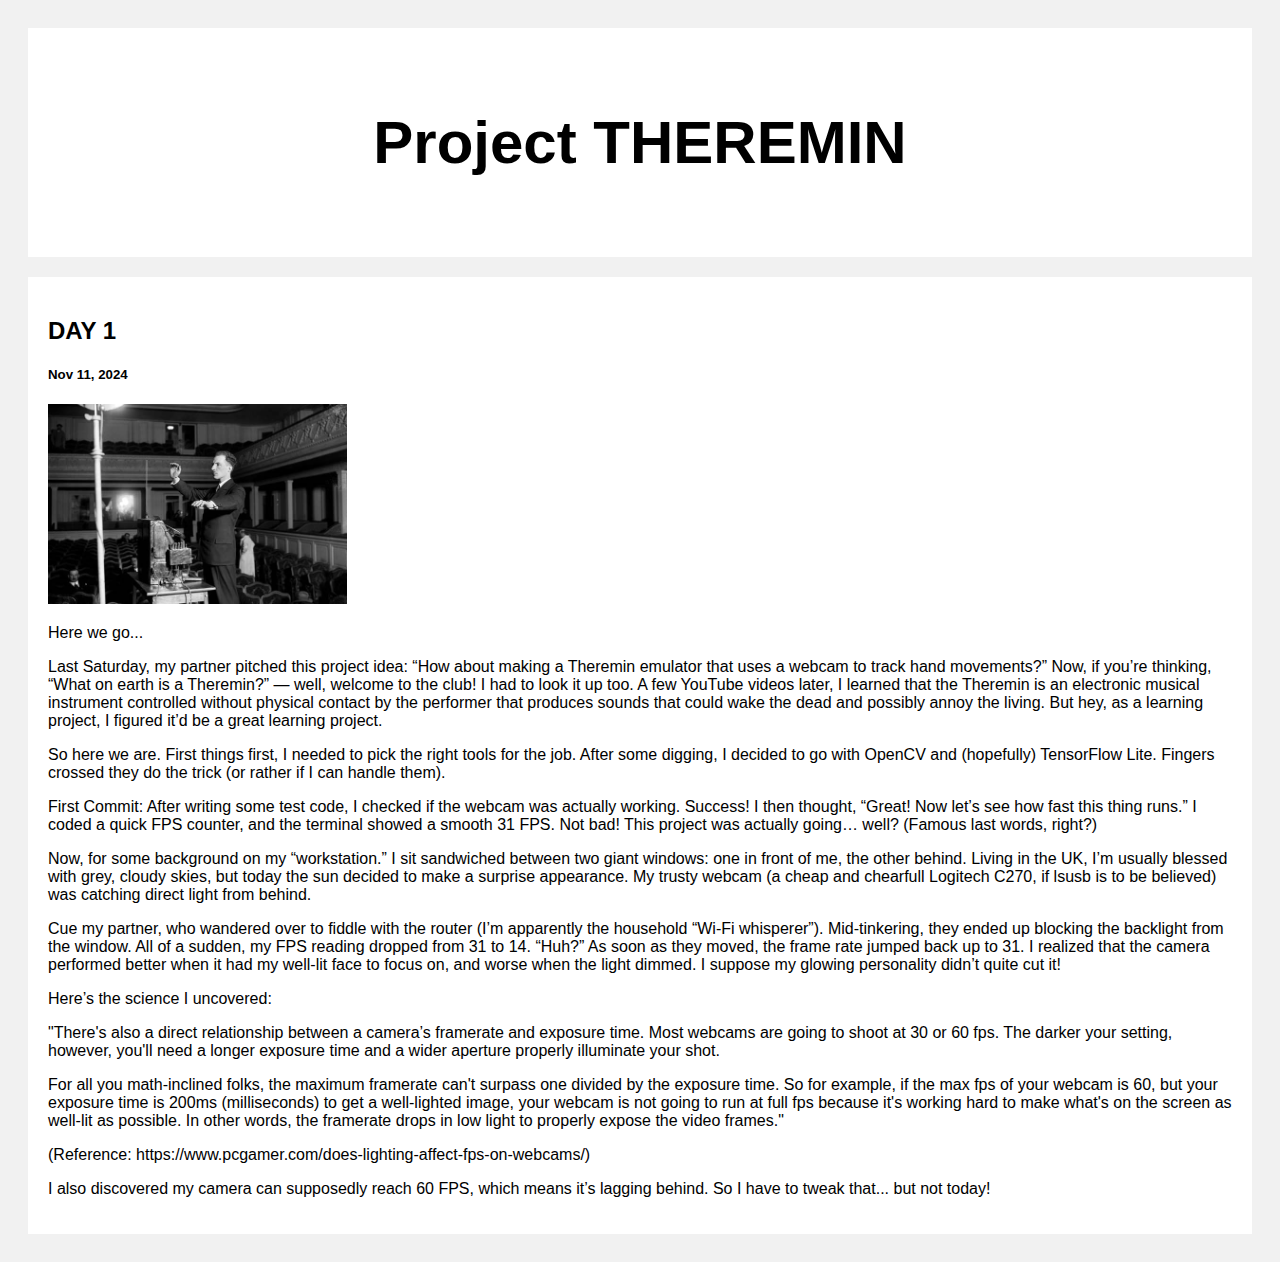
==== bitacora-day-one.html @ bfe49fab "Update bitacora-day-one.html" ====
<!DOCTYPE html>
<html>
<head>
<meta name="viewport" content="width=device-width, initial-scale=1">
<style>
* {
  box-sizing: border-box;
}

/* Add a gray background color with some padding */
body {
  font-family: Arial;
  padding: 20px;
  background: #f1f1f1;
}

/* Header/Blog Title */
.header {
  padding: 30px;
  font-size: 40px;
  text-align: center;
  background: white;
}

/* Fake image */
.fakeimg {
  background-color: #aaa;
  width: 100%;
  padding: 20px;
}

/* Add a card effect for articles */
.card {
   background-color: white;
   padding: 20px;
   margin-top: 20px;
}

/* Clear floats after the columns */
.row:after {
  content: "";
  display: table;
  clear: both;
}

/* Footer */
.footer {
  padding: 20px;
  text-align: center;
  background: #ddd;
  margin-top: 20px;
}

/* Responsive layout - when the screen is less than 800px wide, make the two columns stack on top of each other instead of next to each other */
@media screen and (max-width: 800px) {
  .leftcolumn, .rightcolumn {   
    width: 100%;
    padding: 0;
  }
}
</style>
</head>
<body>

<div class="header">
  <h2>Project THEREMIN</h2>
</div>

<div class="row">
  <div class="leftcolumn">
    <div class="card">
      <h2>DAY 1</h2>
      <h5>Nov 11, 2024</h5>
      <img src="data/Termen_demonstrating_Termenvox.jpg" alt="Termen demonstrating Termenvox" style="height:200px;">
      <p>Here we go...</p>
      <p>Last Saturday, my partner pitched this project idea: “How about making a Theremin emulator that uses a webcam to track hand movements?” Now, if you’re thinking, “What on earth is a Theremin?” — well, welcome to the club! I had to look it up too. A few YouTube videos later, I learned that the Theremin is an electronic musical instrument controlled without physical contact by the performer that produces sounds that could wake the dead and possibly annoy the living. But hey, as a learning project, I figured it’d be a great learning project.</p>

<p>So here we are. First things first, I needed to pick the right tools for the job. After some digging, I decided to go with OpenCV and (hopefully) TensorFlow Lite. Fingers crossed they do the trick (or rather if I can handle them).</p>

<p>First Commit: After writing some test code, I checked if the webcam was actually working. Success! I then thought, “Great! Now let’s see how fast this thing runs.” I coded a quick FPS counter, and the terminal showed a smooth 31 FPS. Not bad! This project was actually going… well? (Famous last words, right?)</p>

<p>Now, for some background on my “workstation.” I sit sandwiched between two giant windows: one in front of me, the other behind. Living in the UK, I’m usually blessed with grey, cloudy skies, but today the sun decided to make a surprise appearance. My trusty webcam (a cheap and chearfull Logitech C270, if lsusb is to be believed) was catching direct light from behind.</p>

<p>Cue my partner, who wandered over to fiddle with the router (I’m apparently the household “Wi-Fi whisperer”). Mid-tinkering, they ended up blocking the backlight from the window. All of a sudden, my FPS reading dropped from 31 to 14. “Huh?” As soon as they moved, the frame rate jumped back up to 31. I realized that the camera performed better when it had my well-lit face to focus on, and worse when the light dimmed. I suppose my glowing personality didn’t quite cut it!</p>

<p>Here’s the science I uncovered:</p>

<p>"There's also a direct relationship between a camera’s framerate and exposure time. Most webcams are going to shoot at 30 or 60 fps. The darker your setting, however, you'll need a longer exposure time and a wider aperture properly illuminate your shot.</p>

<p>For all you math-inclined folks, the maximum framerate can't surpass one divided by the exposure time. So for example, if the max fps of your webcam is 60, but your exposure time is 200ms (milliseconds) to get a well-lighted image, your webcam is not going to run at full fps because it's working hard to make what's on the screen as well-lit as possible. In other words, the framerate drops in low light to properly expose the video frames."</p>

<p>(Reference: https://www.pcgamer.com/does-lighting-affect-fps-on-webcams/)</p>

<p>I also discovered my camera can supposedly reach 60 FPS, which means it’s lagging behind. So I have to tweak that... but not today!</p>
    </div>
</body>
</html>
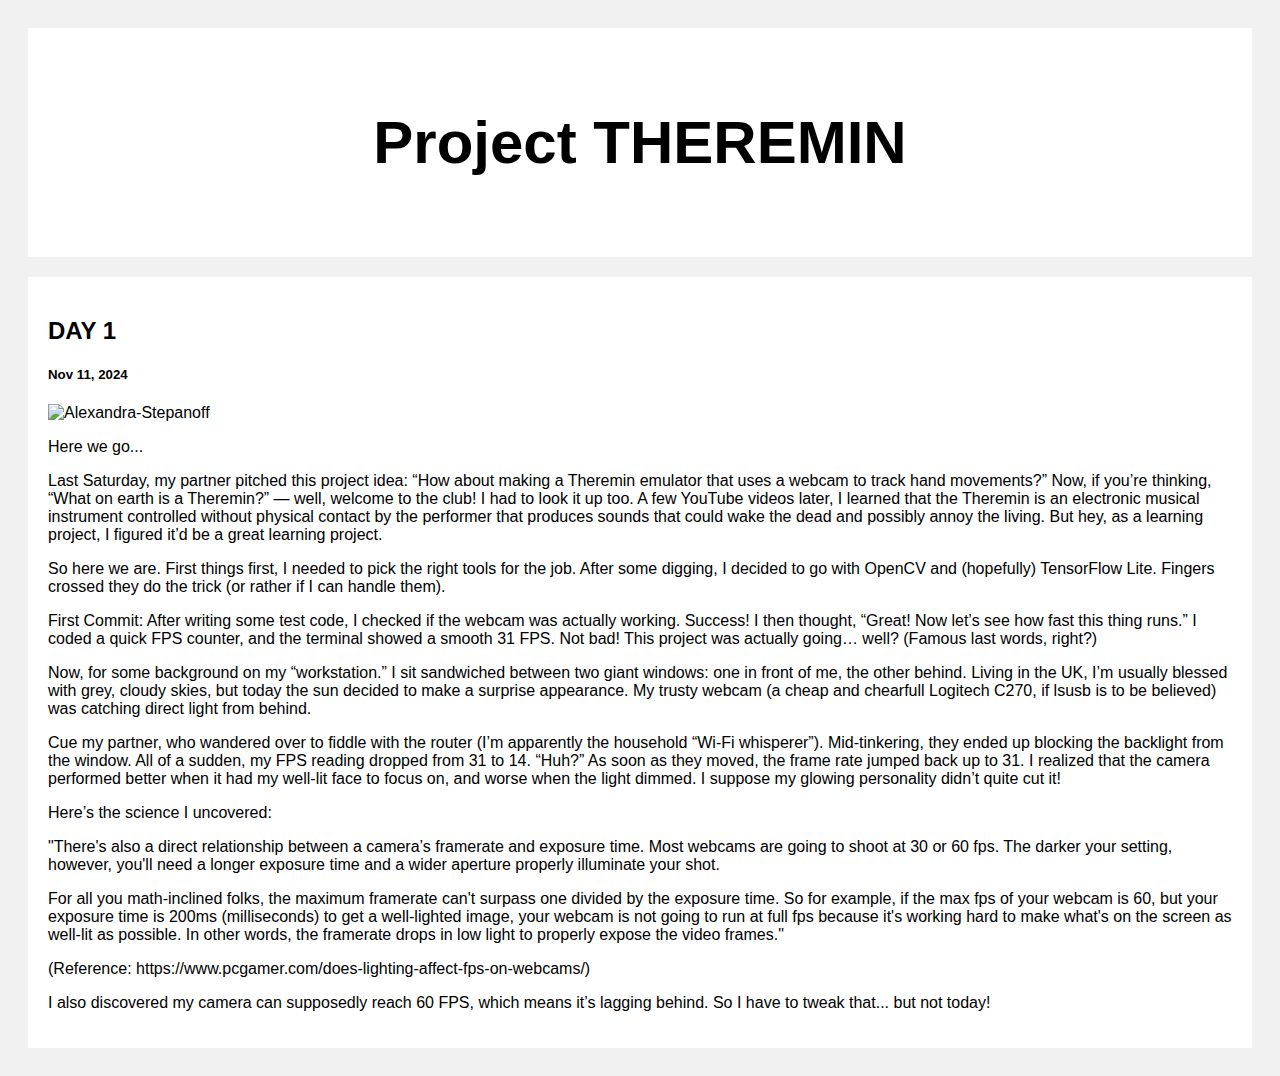
==== commit d8b380f7: "Update bitacora-day-one.html" ====
--- a/bitacora-day-one.html
+++ b/bitacora-day-one.html
@@ -24,7 +24,6 @@
 
 /* Fake image */
 .fakeimg {
-  background-color: #aaa;
   width: 100%;
   padding: 20px;
 }
@@ -71,7 +70,7 @@
     <div class="card">
       <h2>DAY 1</h2>
       <h5>Nov 11, 2024</h5>
-      <img src="data/Termen_demonstrating_Termenvox.jpg" alt="Termen demonstrating Termenvox" style="height:200px;">
+      <img src="data/Theramin-Alexandra-Stepanoff-1930.jpg" alt="Alexandra-Stepanoff">
       <p>Here we go...</p>
       <p>Last Saturday, my partner pitched this project idea: “How about making a Theremin emulator that uses a webcam to track hand movements?” Now, if you’re thinking, “What on earth is a Theremin?” — well, welcome to the club! I had to look it up too. A few YouTube videos later, I learned that the Theremin is an electronic musical instrument controlled without physical contact by the performer that produces sounds that could wake the dead and possibly annoy the living. But hey, as a learning project, I figured it’d be a great learning project.</p>
 
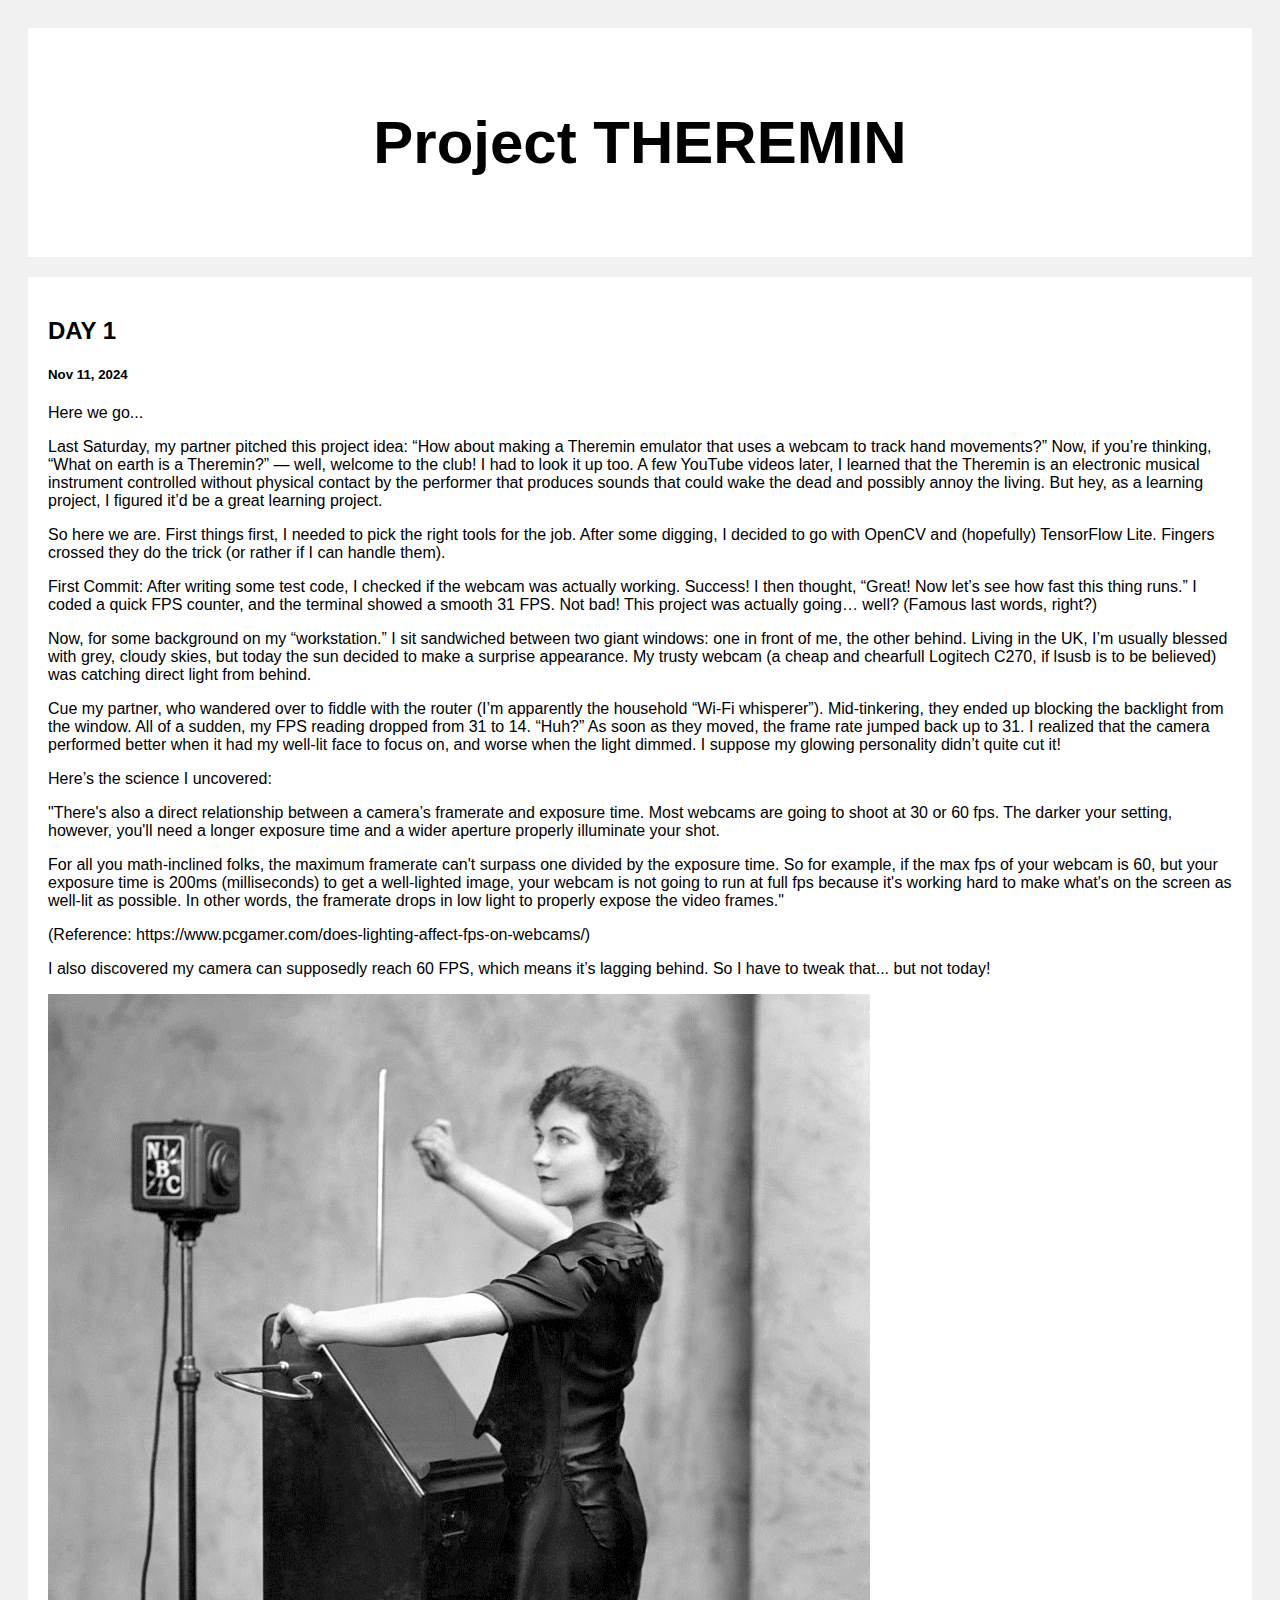
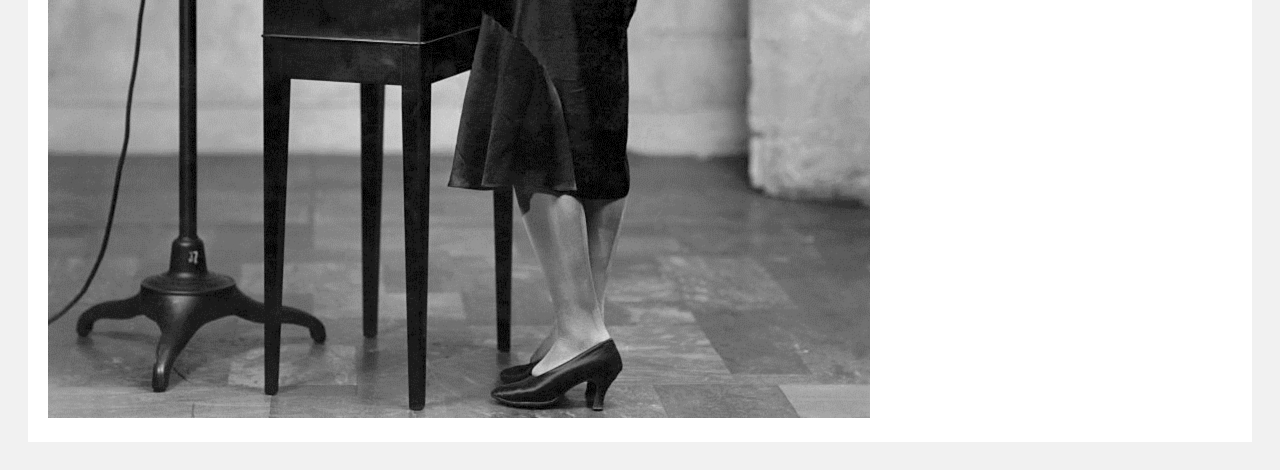
==== commit 7c238da5: "Update bitacora-day-one.html" ====
--- a/bitacora-day-one.html
+++ b/bitacora-day-one.html
@@ -70,27 +70,18 @@
     <div class="card">
       <h2>DAY 1</h2>
       <h5>Nov 11, 2024</h5>
-      <img src="data/Theramin-Alexandra-Stepanoff-1930.jpg" alt="Alexandra-Stepanoff">
       <p>Here we go...</p>
       <p>Last Saturday, my partner pitched this project idea: “How about making a Theremin emulator that uses a webcam to track hand movements?” Now, if you’re thinking, “What on earth is a Theremin?” — well, welcome to the club! I had to look it up too. A few YouTube videos later, I learned that the Theremin is an electronic musical instrument controlled without physical contact by the performer that produces sounds that could wake the dead and possibly annoy the living. But hey, as a learning project, I figured it’d be a great learning project.</p>
-
-<p>So here we are. First things first, I needed to pick the right tools for the job. After some digging, I decided to go with OpenCV and (hopefully) TensorFlow Lite. Fingers crossed they do the trick (or rather if I can handle them).</p>
-
-<p>First Commit: After writing some test code, I checked if the webcam was actually working. Success! I then thought, “Great! Now let’s see how fast this thing runs.” I coded a quick FPS counter, and the terminal showed a smooth 31 FPS. Not bad! This project was actually going… well? (Famous last words, right?)</p>
-
-<p>Now, for some background on my “workstation.” I sit sandwiched between two giant windows: one in front of me, the other behind. Living in the UK, I’m usually blessed with grey, cloudy skies, but today the sun decided to make a surprise appearance. My trusty webcam (a cheap and chearfull Logitech C270, if lsusb is to be believed) was catching direct light from behind.</p>
-
-<p>Cue my partner, who wandered over to fiddle with the router (I’m apparently the household “Wi-Fi whisperer”). Mid-tinkering, they ended up blocking the backlight from the window. All of a sudden, my FPS reading dropped from 31 to 14. “Huh?” As soon as they moved, the frame rate jumped back up to 31. I realized that the camera performed better when it had my well-lit face to focus on, and worse when the light dimmed. I suppose my glowing personality didn’t quite cut it!</p>
-
-<p>Here’s the science I uncovered:</p>
-
-<p>"There's also a direct relationship between a camera’s framerate and exposure time. Most webcams are going to shoot at 30 or 60 fps. The darker your setting, however, you'll need a longer exposure time and a wider aperture properly illuminate your shot.</p>
-
-<p>For all you math-inclined folks, the maximum framerate can't surpass one divided by the exposure time. So for example, if the max fps of your webcam is 60, but your exposure time is 200ms (milliseconds) to get a well-lighted image, your webcam is not going to run at full fps because it's working hard to make what's on the screen as well-lit as possible. In other words, the framerate drops in low light to properly expose the video frames."</p>
-
-<p>(Reference: https://www.pcgamer.com/does-lighting-affect-fps-on-webcams/)</p>
-
-<p>I also discovered my camera can supposedly reach 60 FPS, which means it’s lagging behind. So I have to tweak that... but not today!</p>
+      <p>So here we are. First things first, I needed to pick the right tools for the job. After some digging, I decided to go with OpenCV and (hopefully) TensorFlow Lite. Fingers crossed they do the trick (or rather if I can handle them).</p>
+      <p>First Commit: After writing some test code, I checked if the webcam was actually working. Success! I then thought, “Great! Now let’s see how fast this thing runs.” I coded a quick FPS counter, and the terminal showed a smooth 31 FPS. Not bad! This project was actually going… well? (Famous last words, right?)</p>
+      <p>Now, for some background on my “workstation.” I sit sandwiched between two giant windows: one in front of me, the other behind. Living in the UK, I’m usually blessed with grey, cloudy skies, but today the sun decided to make a surprise appearance. My trusty webcam (a cheap and chearfull Logitech C270, if lsusb is to be believed) was catching direct light from behind.</p>
+      <p>Cue my partner, who wandered over to fiddle with the router (I’m apparently the household “Wi-Fi whisperer”). Mid-tinkering, they ended up blocking the backlight from the window. All of a sudden, my FPS reading dropped from 31 to 14. “Huh?” As soon as they moved, the frame rate jumped back up to 31. I realized that the camera performed better when it had my well-lit face to focus on, and worse when the light dimmed. I suppose my glowing personality didn’t quite cut it!</p>
+      <p>Here’s the science I uncovered:</p>
+      <p>"There's also a direct relationship between a camera’s framerate and exposure time. Most webcams are going to shoot at 30 or 60 fps. The darker your setting, however, you'll need a longer exposure time and a wider aperture properly illuminate your shot.</p>
+      <p>For all you math-inclined folks, the maximum framerate can't surpass one divided by the exposure time. So for example, if the max fps of your webcam is 60, but your exposure time is 200ms (milliseconds) to get a well-lighted image, your webcam is not going to run at full fps because it's working hard to make what's on the screen as well-lit as possible. In other words, the framerate drops in low light to properly expose the video frames."</p>
+      <p>(Reference: https://www.pcgamer.com/does-lighting-affect-fps-on-webcams/)</p>
+      <p>I also discovered my camera can supposedly reach 60 FPS, which means it’s lagging behind. So I have to tweak that... but not today!</p>
+      <img src="data/Theramin-Alexandra-Stepanoff-1930.jpg" alt="Alexandra-Stepanoff">
     </div>
 </body>
 </html>
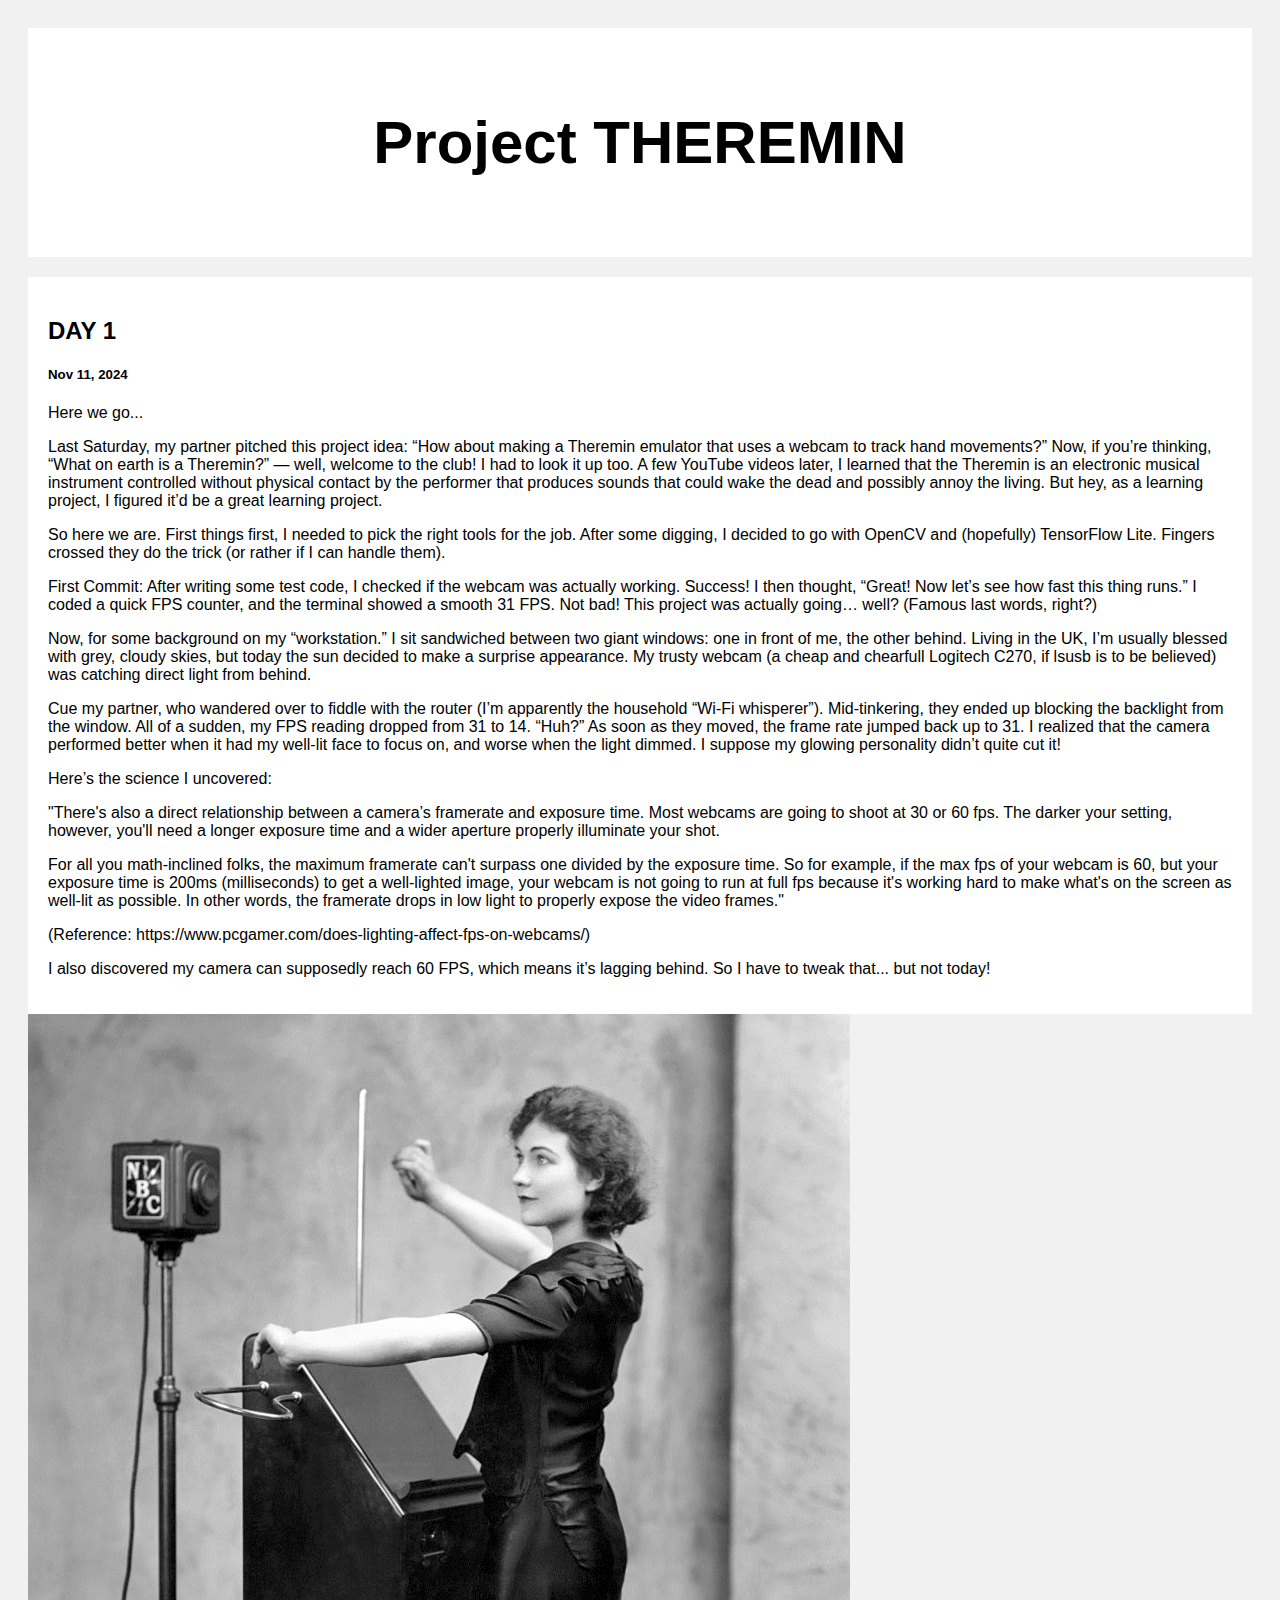
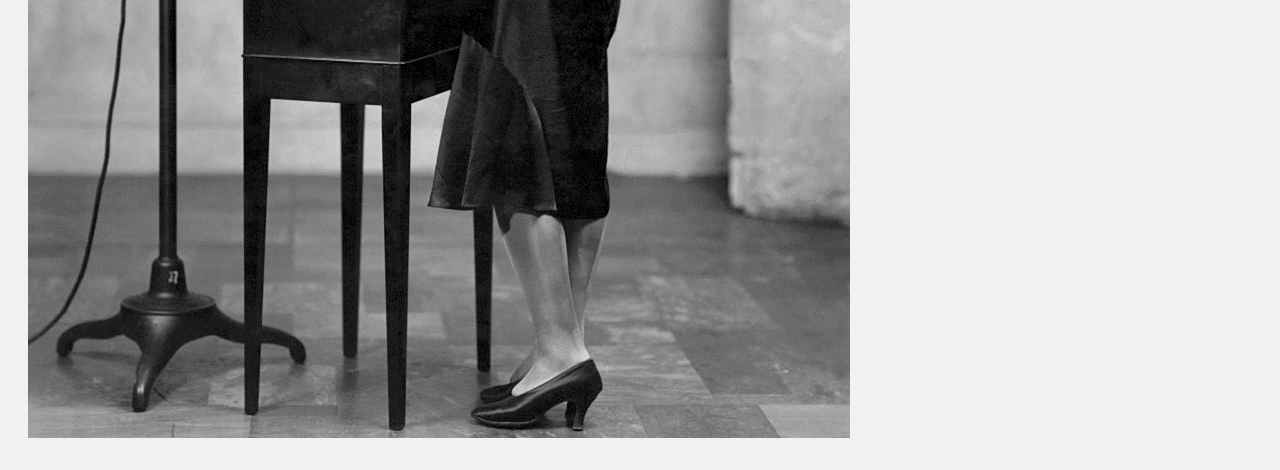
==== commit 43b53ed9: "Update bitacora-day-one.html" ====
--- a/bitacora-day-one.html
+++ b/bitacora-day-one.html
@@ -81,7 +81,8 @@
       <p>For all you math-inclined folks, the maximum framerate can't surpass one divided by the exposure time. So for example, if the max fps of your webcam is 60, but your exposure time is 200ms (milliseconds) to get a well-lighted image, your webcam is not going to run at full fps because it's working hard to make what's on the screen as well-lit as possible. In other words, the framerate drops in low light to properly expose the video frames."</p>
       <p>(Reference: https://www.pcgamer.com/does-lighting-affect-fps-on-webcams/)</p>
       <p>I also discovered my camera can supposedly reach 60 FPS, which means it’s lagging behind. So I have to tweak that... but not today!</p>
-      <img src="data/Theramin-Alexandra-Stepanoff-1930.jpg" alt="Alexandra-Stepanoff">
+      <p></p>
     </div>
+    <img src="data/Theramin-Alexandra-Stepanoff-1930.jpg" alt="Alexandra-Stepanoff">
 </body>
 </html>
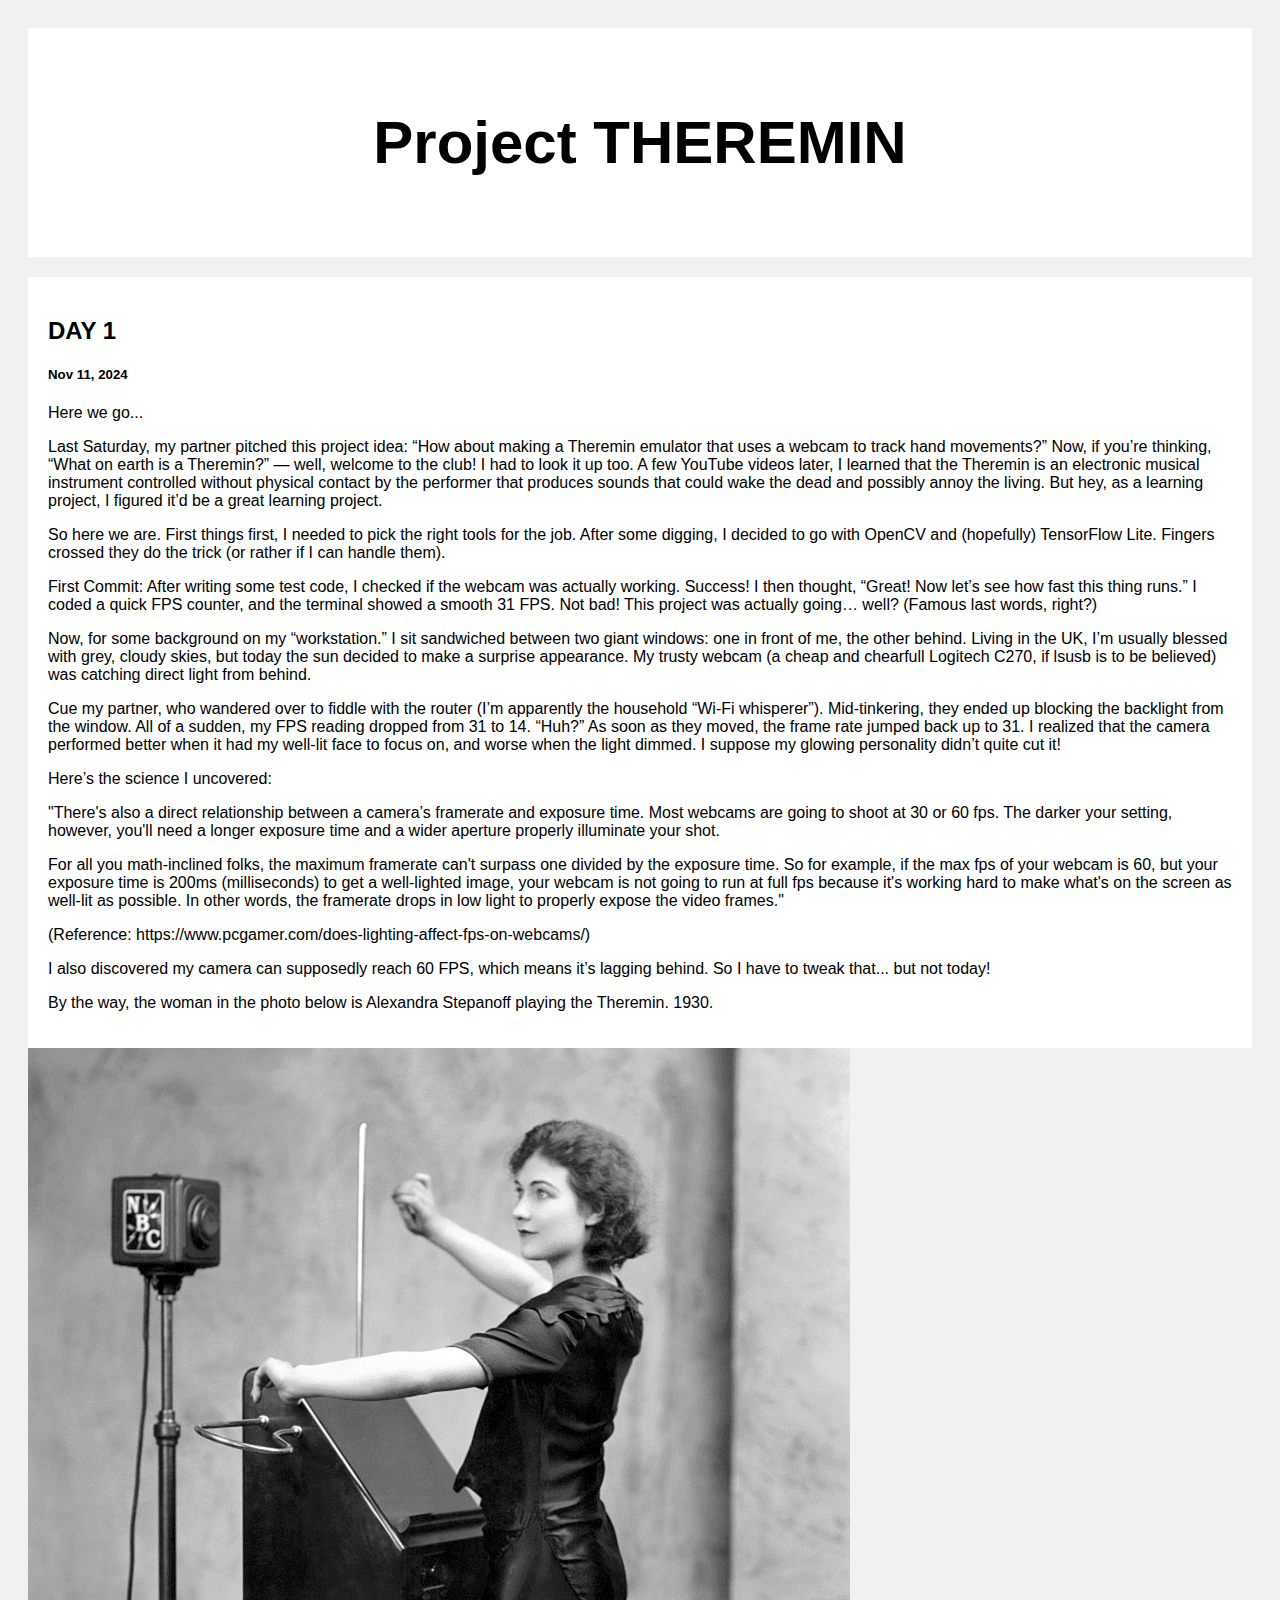
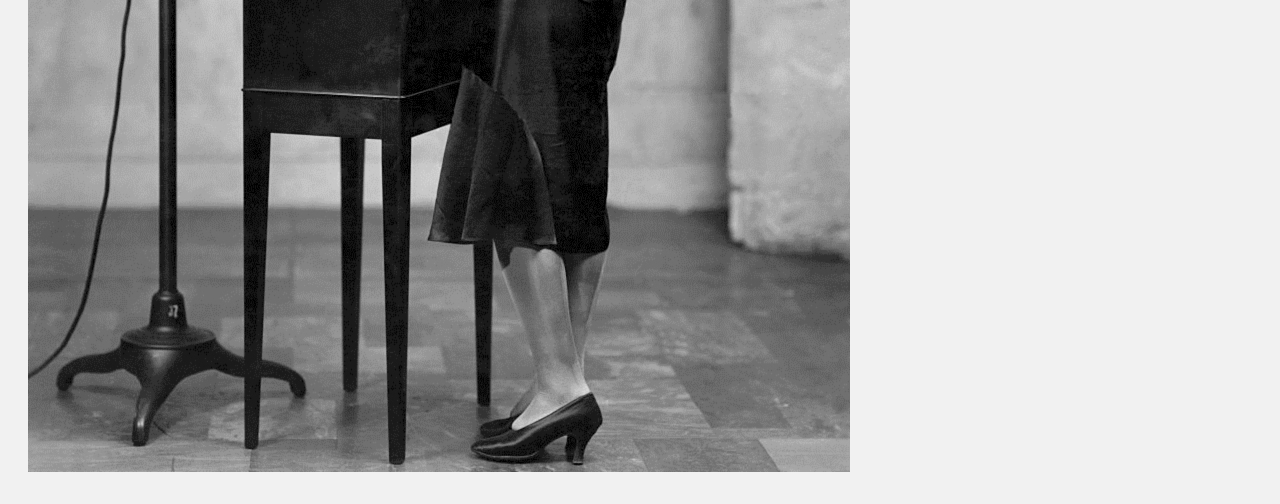
==== commit 89ceb97e: "Update bitacora-day-one.html" ====
--- a/bitacora-day-one.html
+++ b/bitacora-day-one.html
@@ -22,12 +22,6 @@
   background: white;
 }
 
-/* Fake image */
-.fakeimg {
-  width: 100%;
-  padding: 20px;
-}
-
 /* Add a card effect for articles */
 .card {
    background-color: white;
@@ -42,21 +36,6 @@
   clear: both;
 }
 
-/* Footer */
-.footer {
-  padding: 20px;
-  text-align: center;
-  background: #ddd;
-  margin-top: 20px;
-}
-
-/* Responsive layout - when the screen is less than 800px wide, make the two columns stack on top of each other instead of next to each other */
-@media screen and (max-width: 800px) {
-  .leftcolumn, .rightcolumn {   
-    width: 100%;
-    padding: 0;
-  }
-}
 </style>
 </head>
 <body>
@@ -81,7 +60,7 @@
       <p>For all you math-inclined folks, the maximum framerate can't surpass one divided by the exposure time. So for example, if the max fps of your webcam is 60, but your exposure time is 200ms (milliseconds) to get a well-lighted image, your webcam is not going to run at full fps because it's working hard to make what's on the screen as well-lit as possible. In other words, the framerate drops in low light to properly expose the video frames."</p>
       <p>(Reference: https://www.pcgamer.com/does-lighting-affect-fps-on-webcams/)</p>
       <p>I also discovered my camera can supposedly reach 60 FPS, which means it’s lagging behind. So I have to tweak that... but not today!</p>
-      <p></p>
+      <p>By the way, the woman in the photo below is Alexandra Stepanoff playing the Theremin. 1930.</p>
     </div>
     <img src="data/Theramin-Alexandra-Stepanoff-1930.jpg" alt="Alexandra-Stepanoff">
 </body>
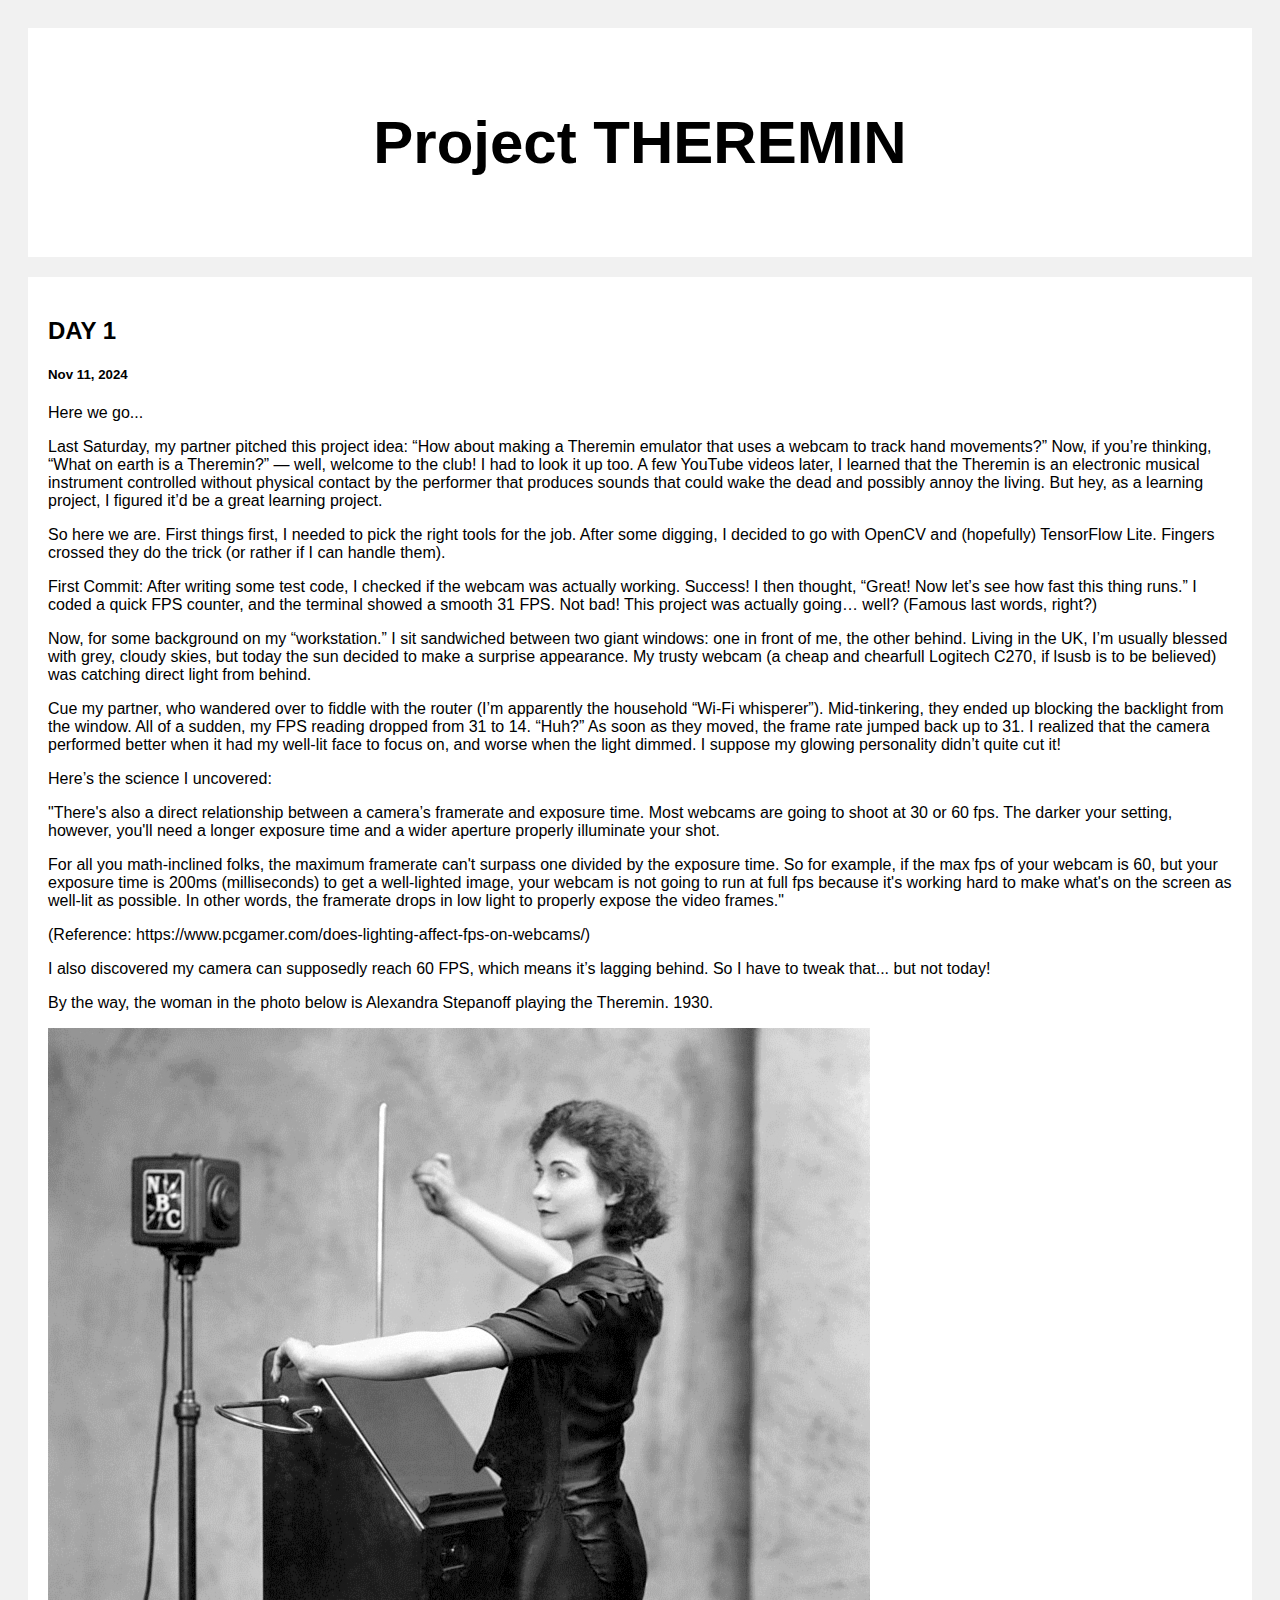
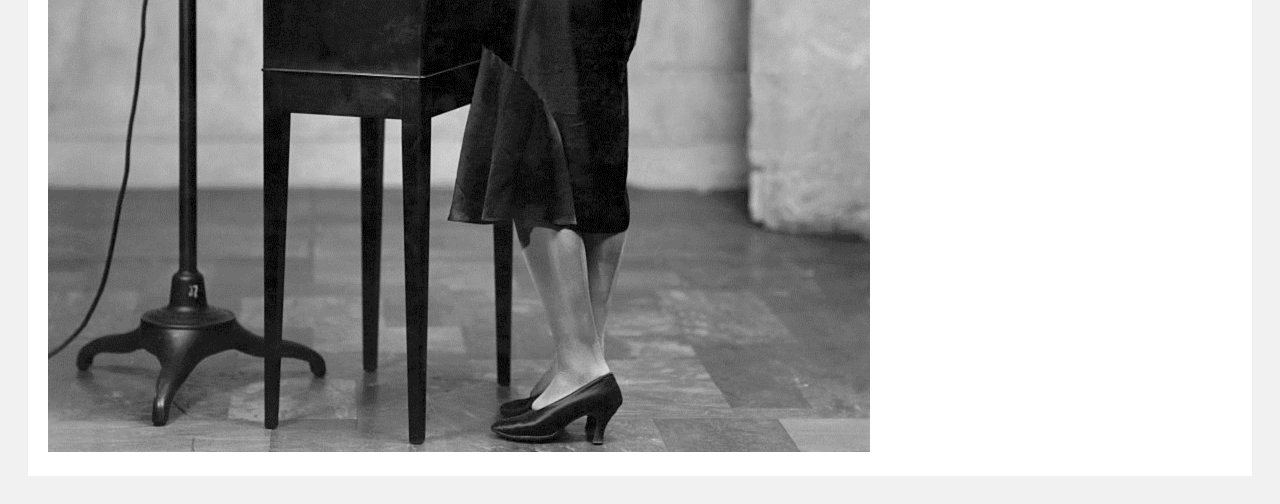
==== commit b86ebc85: "Update bitacora-day-one.html" ====
--- a/bitacora-day-one.html
+++ b/bitacora-day-one.html
@@ -61,7 +61,8 @@
       <p>(Reference: https://www.pcgamer.com/does-lighting-affect-fps-on-webcams/)</p>
       <p>I also discovered my camera can supposedly reach 60 FPS, which means it’s lagging behind. So I have to tweak that... but not today!</p>
       <p>By the way, the woman in the photo below is Alexandra Stepanoff playing the Theremin. 1930.</p>
+      <p> </p>
+      <img src="data/Theramin-Alexandra-Stepanoff-1930.jpg" alt="Alexandra-Stepanoff">
     </div>
-    <img src="data/Theramin-Alexandra-Stepanoff-1930.jpg" alt="Alexandra-Stepanoff">
 </body>
 </html>
